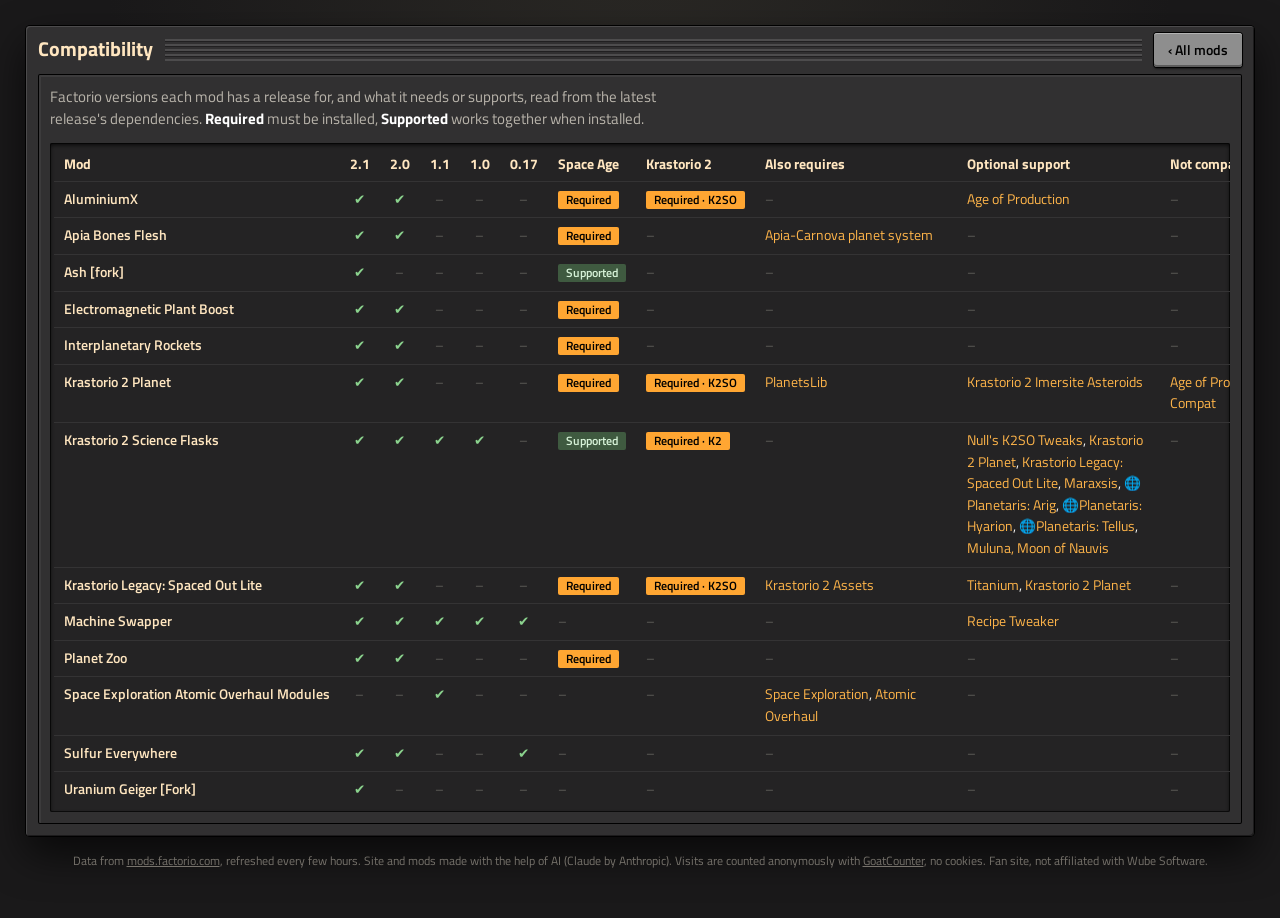
==== compat.html @ c604ada7 "Add download history, in-development list, compatibility table and GoatCounter - The workflow record" ====
<!doctype html>
<html lang="en">
<head>
  <meta charset="utf-8">
  <meta name="viewport" content="width=device-width, initial-scale=1">
  <title>Compatibility · SargaPulcsis</title>
  <meta name="description" content="Which Factorio versions and mods each of SargaPulcsis's mods works with.">
  <link rel="preconnect" href="https://fonts.googleapis.com">
  <link rel="preconnect" href="https://fonts.gstatic.com" crossorigin>
  <link rel="stylesheet" href="https://fonts.googleapis.com/css2?family=Titillium+Web:wght@400;600;700&display=swap">
  <link rel="stylesheet" href="assets/style.css">
</head>
<body data-page="compat">
  <main class="window">
    <div class="titlebar">
      <h1>Compatibility</h1>
      <div class="drag" aria-hidden="true"></div>
      <a class="btn" href="index.html">‹ All mods</a>
    </div>
    <div class="inner">
      <p class="lead">Factorio versions each mod has a release for, and what it needs or supports, read from the latest release's dependencies. <b>Required</b> must be installed, <b>Supported</b> works together when installed.</p>
      <div class="table-scroll deep" id="compat"></div>
    </div>
  </main>

  <p class="footer">Data from <a href="https://mods.factorio.com/user/SargaPulcsis">mods.factorio.com</a>, refreshed every few hours. Site and mods made with the help of AI (Claude by Anthropic). Visits are counted anonymously with <a href="https://www.goatcounter.com">GoatCounter</a>, no cookies. Fan site, not affiliated with Wube Software.</p>

  <script src="data/mods.js"></script>
  <script src="assets/app.js"></script>
  <script data-goatcounter="https://sargapulcsis.goatcounter.com/count" async src="https://gc.zgo.at/count.js"></script>
</body>
</html>
---- assets/style.css ----
/* Styled after the Factorio in-game GUI: bevelled frames, inset panels,
   beige headings and the orange hover glow. */
:root {
  --page: #1a191a;
  --frame: #313031;
  --frame-hi: #4c4b4c;
  --frame-lo: #1c1b1c;
  --deep: #242324;
  --deep-2: #2b2a2b;
  --text: #ffffff;
  --muted: #b9b4ab;
  --heading: #ffe6c0;
  --orange: #ffa632;
  --link: #ffb54a;
  --button: #8e8e8e;
  --button-hi: #b4b4b4;
  --button-lo: #5c5c5c;
  --green: #5eb663;
  --green-hi: #8bd38e;
  --green-lo: #397a3d;
  --max: 1720px;
  --card: clamp(136px, 11vw, 240px);
}

* { box-sizing: border-box; }

/* text grows a little on big screens so wide layouts don't look empty */
html { background: var(--page); font-size: clamp(15px, 0.3vw + 11px, 18px); }

body {
  margin: 0;
  min-height: 100vh;
  padding: clamp(12px, 2vw, 40px) clamp(8px, 2vw, 40px) 48px;
  background:
    radial-gradient(ellipse at 50% -20%, #2c2a26 0%, transparent 60%),
    var(--page);
  color: var(--text);
  font: 400 1rem/1.5 "Titillium Web", system-ui, sans-serif;
}

a { color: var(--link); }
a:hover { color: var(--orange); }

/* ---------- window frame ---------- */

.window {
  max-width: var(--max);
  margin: 0 auto;
  padding: 0 12px 12px;
  background: var(--frame);
  border-radius: 4px;
  box-shadow:
    inset 1px 1px 0 var(--frame-hi),
    inset -1px -1px 0 var(--frame-lo),
    0 0 0 1px #000,
    0 18px 40px #000a;
}

.titlebar {
  display: flex;
  align-items: center;
  gap: 12px;
  min-height: 48px;
}

.titlebar h1 {
  margin: 0;
  font-size: 1.35rem;
  font-weight: 700;
  color: var(--heading);
  white-space: nowrap;
  overflow: hidden;
  text-overflow: ellipsis;
}

/* the striped "drag handle" that fills Factorio title bars */
.drag {
  flex: 1;
  min-width: 24px;
  height: 22px;
  background: repeating-linear-gradient(
    to bottom,
    #545354 0 2px,
    #1d1c1d 2px 3px,
    transparent 3px 5px
  );
  opacity: .8;
}

.inner {
  background: var(--frame);
  padding: 12px;
  border-radius: 2px;
  box-shadow: inset 0 0 0 1px #000, inset 1px 1px 0 2px #3c3b3c;
}

.deep {
  background: var(--deep);
  border-radius: 2px;
  box-shadow: inset 0 2px 4px #000c, inset 0 0 0 1px #0d0d0d;
}

.section-title {
  margin: 20px 0 8px;
  font-size: 1.05rem;
  font-weight: 700;
  color: var(--heading);
}
.section-title:first-child { margin-top: 0; }

/* ---------- buttons ---------- */

.btn {
  display: inline-flex;
  align-items: center;
  gap: 6px;
  padding: 4px 14px;
  min-height: 34px;
  border: 0;
  border-radius: 3px;
  background: var(--button);
  color: #000;
  font: 600 .94rem/1 "Titillium Web", sans-serif;
  text-decoration: none;
  white-space: nowrap;
  cursor: pointer;
  box-shadow:
    inset 0 1px 0 var(--button-hi),
    inset 0 -2px 0 var(--button-lo),
    0 0 0 1px #000,
    0 2px 2px #0008;
}
.btn:hover, .btn:focus-visible {
  background: var(--orange);
  color: #000;
  box-shadow: inset 0 1px 0 #ffd08a, inset 0 -2px 0 #b06a10, 0 0 0 1px #000, 0 0 10px #ffa63266;
  outline: none;
}
.btn:active { transform: translateY(1px); }

.btn.green {
  background: var(--green);
  box-shadow: inset 0 1px 0 var(--green-hi), inset 0 -2px 0 var(--green-lo), 0 0 0 1px #000, 0 2px 2px #0008;
}
.btn.green:hover, .btn.green:focus-visible {
  background: var(--green-hi);
  box-shadow: inset 0 1px 0 #c3f0c4, inset 0 -2px 0 var(--green-lo), 0 0 0 1px #000, 0 0 10px #8bd38e66;
}

/* ---------- home: intro + stats ---------- */

.intro {
  display: flex;
  flex-wrap: wrap;
  gap: 12px 24px;
  align-items: center;
  justify-content: space-between;
  margin-bottom: 12px;
}
.intro p { margin: 0; color: var(--muted); max-width: 52ch; }

.ai-note {
  margin: 10px 0 0;
  padding: 5px 10px;
  border-left: 3px solid var(--orange);
  background: #2a2723;
  font-size: .85rem;
  color: var(--muted);
}
.ai-note b { color: var(--heading); font-weight: 600; }

.stats { display: flex; flex-wrap: wrap; gap: 8px; }
.stat {
  padding: 6px 14px;
  min-width: 110px;
}
.stat b { display: block; font-size: 1.25rem; font-weight: 700; line-height: 1.2; }
.stat span { font-size: .8rem; color: var(--muted); text-transform: uppercase; letter-spacing: .06em; }

/* ---------- home: looping carousel ---------- */

.belt {
  position: relative;
  overflow: hidden;
  padding: 18px 0;
  -webkit-mask-image: linear-gradient(90deg, transparent, #000 6%, #000 94%, transparent);
          mask-image: linear-gradient(90deg, transparent, #000 6%, #000 94%, transparent);
}

.track {
  display: flex;
  gap: 16px;
  width: max-content;
  padding: 0 8px;
  animation: belt var(--belt-time, 60s) linear infinite;
}
/* mouse hover keeps it moving (see app.js); only keyboard focus stops it */
.belt:has(.card:focus-visible) .track { animation-play-state: paused; }

@keyframes belt {
  to { transform: translateX(-50%); }
}

.card {
  flex: none;
  width: var(--card);
  padding: 10px 10px 8px;
  background: var(--frame);
  border-radius: 3px;
  color: var(--text);
  text-decoration: none;
  box-shadow: inset 1px 1px 0 var(--frame-hi), inset -1px -1px 0 var(--frame-lo), 0 0 0 1px #000, 0 4px 8px #0009;
  transition: transform .15s ease, box-shadow .15s ease;
}
.card .slot {
  display: block;
  aspect-ratio: 1;
  padding: 6px;
}
.card img {
  display: block;
  width: 100%;
  height: 100%;
  object-fit: cover;
  border-radius: 1px;
}
.card .name {
  display: -webkit-box;
  -webkit-line-clamp: 2;
  -webkit-box-orient: vertical;
  overflow: hidden;
  margin-top: 8px;
  min-height: 2.6em;
  font-weight: 600;
  line-height: 1.3;
  color: var(--heading);
  text-align: center;
}
/* .hot is set by app.js: :hover isn't refreshed while a card slides under a still mouse */
.card.hot, .card:focus-visible {
  outline: none;
  transform: translateY(-4px);
  box-shadow: inset 1px 1px 0 var(--frame-hi), inset -1px -1px 0 var(--frame-lo), 0 0 0 2px var(--orange), 0 0 18px #ffa63255;
}
.card.hot .name, .card:focus-visible .name { color: var(--orange); }

.noimg {
  display: grid;
  place-items: center;
  width: 100%;
  height: 100%;
  color: #5e5c58;
  font-size: 2.5rem;
  font-weight: 700;
}

/* ---------- home: list ---------- */

/* one column normally, two or more on wide screens; the 1px gaps are the separators */
.list {
  display: grid;
  grid-template-columns: repeat(auto-fill, minmax(min(100%, 560px), 1fr));
  gap: 1px;
  list-style: none;
  margin: 0;
  padding: 4px;
  background: #191819;
}
.list li { background: var(--deep); }

.row {
  display: grid;
  grid-template-columns: 56px 1fr auto;
  gap: 14px;
  align-items: center;
  padding: 8px 10px;
  color: var(--text);
  text-decoration: none;
  border-radius: 2px;
}
.row:hover, .row:focus-visible { background: #3a3631; outline: 1px solid var(--orange); }
.row img, .row .noimg { width: 56px; height: 56px; border-radius: 2px; font-size: 1.4rem; background: var(--deep-2); }
.row .t { font-weight: 700; color: var(--heading); }
.row:hover .t { color: var(--orange); }
.row .s {
  display: -webkit-box;
  -webkit-line-clamp: 1;
  -webkit-box-orient: vertical;
  overflow: hidden;
  font-size: .9rem;
  color: var(--muted);
}
.row .meta { text-align: right; font-size: .85rem; color: var(--muted); white-space: nowrap; }
.row .meta b { color: var(--text); font-weight: 600; }

.footer {
  max-width: var(--max);
  margin: 16px auto 0;
  text-align: center;
  font-size: .8rem;
  color: #77736c;
}
.footer a { color: inherit; }

/* ---------- mod page ---------- */

.mod {
  display: grid;
  grid-template-columns: clamp(260px, 22vw, 380px) minmax(0, 1fr);
  gap: 12px;
  align-items: start;
}

.side .slot { padding: 8px; }
.side .slot img, .side .slot .noimg { display: block; width: 100%; aspect-ratio: 1; object-fit: cover; }
.side .summary { margin: 12px 2px; color: var(--muted); }
.side .actions { display: flex; flex-direction: column; gap: 8px; margin-top: 12px; }
.side .actions .btn { justify-content: center; }

.facts { margin: 12px 0 0; padding: 6px 10px; }
.facts div {
  display: flex;
  justify-content: space-between;
  gap: 12px;
  padding: 5px 0;
  font-size: .92rem;
}
.facts div + div { border-top: 1px solid #191819; }
.facts dt { color: var(--muted); }
.facts dd { margin: 0; text-align: right; font-weight: 600; }

.tags { display: flex; flex-wrap: wrap; justify-content: flex-end; gap: 4px; }
.tag {
  padding: 0 7px;
  border-radius: 2px;
  background: #403e3a;
  font-size: .8rem;
  font-weight: 600;
}

.tabs { display: flex; flex-wrap: wrap; gap: 4px; padding: 0 4px; }
.tab {
  padding: 6px 16px 4px;
  border: 0;
  border-radius: 3px 3px 0 0;
  background: #575657;
  color: #fff;
  font: 600 .94rem/1.3 "Titillium Web", sans-serif;
  cursor: pointer;
  box-shadow: inset 0 1px 0 #6d6c6d, 0 0 0 1px #000;
}
.tab:hover { background: #6b5a40; }
.tab[aria-selected="true"] {
  background: var(--deep);
  color: var(--heading);
  box-shadow: inset 0 1px 0 #3a393a, 0 0 0 1px #000;
}
.panel { padding: 16px 20px; min-height: 320px; }
.panel[hidden] { display: none; }

/* rendered markdown from the portal description */
.md { overflow-wrap: anywhere; max-width: 95ch; }
.md > :first-child { margin-top: 0; }
.md h1, .md h2, .md h3, .md h4 { color: var(--heading); line-height: 1.25; margin: 1.3em 0 .5em; }
.md h1 { font-size: 1.5rem; }
.md h2 { font-size: 1.25rem; }
.md h3 { font-size: 1.08rem; }
.md img { max-width: 100%; height: auto; }
.md code { padding: 1px 5px; background: #171617; border-radius: 2px; font-size: .9em; }
.md pre { padding: 10px 12px; background: #171617; border-radius: 2px; overflow-x: auto; }
.md pre code { padding: 0; }
.md table { border-collapse: collapse; display: block; overflow-x: auto; }
.md th, .md td { padding: 4px 10px; border: 1px solid #3d3c3d; }
.md th { background: #2e2d2e; color: var(--heading); }
.md hr { border: 0; border-top: 1px solid #3d3c3d; }
.md blockquote { margin: 0; padding: 2px 14px; border-left: 3px solid var(--orange); color: var(--muted); }

.gallery { display: grid; grid-template-columns: repeat(auto-fill, minmax(220px, 1fr)); gap: 10px; }
.gallery a { display: block; padding: 6px; background: #171617; border-radius: 2px; }
.gallery a:hover { outline: 2px solid var(--orange); }
.gallery img { display: block; width: 100%; height: auto; }

.changes article + article { margin-top: 18px; padding-top: 14px; border-top: 1px solid #3d3c3d; }
.changes header { display: flex; align-items: baseline; gap: 12px; }
.changes h3 { margin: 0; color: var(--heading); font-size: 1.1rem; }
.changes time { color: var(--muted); font-size: .85rem; }
.changes h4 { margin: 8px 0 2px; font-size: .9rem; color: var(--orange); }
.changes ul { margin: 0; padding-left: 20px; }

.versions { width: 100%; border-collapse: collapse; font-size: .95rem; }
.versions th { text-align: left; color: var(--heading); font-weight: 700; padding: 4px 8px; }
.versions td { padding: 6px 8px; border-top: 1px solid #343334; }
.versions td:last-child, .versions th:last-child { text-align: right; }

.missing { padding: 40px; text-align: center; color: var(--muted); }

.nav { display: flex; gap: 8px; }
.lead { margin: 0 0 12px; color: var(--muted); max-width: 80ch; }
.lead b { color: var(--text); }
/* an inset panel inside an inset panel */
.deep2 { background: #1c1b1c; border-radius: 2px; box-shadow: inset 0 0 0 1px #0d0d0d; }

/* ---------- home: in development ---------- */

.upcoming {
  display: grid;
  grid-template-columns: repeat(auto-fill, minmax(min(100%, 420px), 1fr));
  gap: 8px;
  margin: 0;
  padding: 0;
  list-style: none;
}
.upcoming-card {
  display: grid;
  grid-template-columns: 72px minmax(0, 1fr);
  gap: 14px;
  padding: 12px;
  align-items: start;
}
.upcoming-card > img, .upcoming-card > .noimg {
  width: 72px;
  height: 72px;
  border-radius: 2px;
  background: var(--deep-2);
  font-size: 1.8rem;
}
.upcoming-card h3 { margin: 0 0 6px; color: var(--heading); font-size: 1.05rem; }
.upcoming-card h3 small { color: var(--muted); font-weight: 400; font-size: .8rem; }
.upcoming-card p { margin: 8px 0 0; font-size: .9rem; }
.upcoming-card .needs { color: var(--muted); font-size: .82rem; }
.upcoming-card .needs b { color: var(--text); font-weight: 600; }

/* segmented progress bar: Concept → In development → Testing → Released */
.stages { display: flex; gap: 2px; margin: 0; padding: 0; list-style: none; }
.stages li {
  flex: 1;
  min-width: 0;
  padding: 1px 4px;
  overflow: hidden;
  background: #1a191a;
  box-shadow: inset 0 0 0 1px #0d0d0d;
  color: #6d6a65;
  font-size: .68rem;
  letter-spacing: .04em;
  text-align: center;
  text-overflow: ellipsis;
  text-transform: uppercase;
  white-space: nowrap;
}
.stages li.done { background: #4a3a22; color: #e6c999; }
.stages li.now { background: var(--orange); color: #000; font-weight: 700; }

/* ---------- compatibility table ---------- */

.table-scroll { overflow-x: auto; padding: 4px; }
.compat { width: 100%; border-collapse: collapse; font-size: .9rem; }
.compat th, .compat td { padding: 7px 10px; border-top: 1px solid #343334; text-align: left; vertical-align: top; }
.compat thead th { border-top: 0; color: var(--heading); font-weight: 700; white-space: nowrap; }
.compat tbody th { font-weight: 600; white-space: nowrap; }
.compat tbody th a { color: var(--heading); }
.compat a { text-decoration: none; }
.compat a:hover { color: var(--orange); text-decoration: underline; }
.compat .deps { min-width: 15em; line-height: 1.6; }
.compat tbody tr:hover { background: #2e2b27; }
.compat .v { width: 3.2em; text-align: center; }
.compat .yes { color: var(--green-hi); font-weight: 700; }
.compat .na { color: #5e5c58; }
.pill { display: inline-block; padding: 0 8px; border-radius: 2px; font-size: .8rem; font-weight: 600; white-space: nowrap; }
.pill.req { background: var(--orange); color: #000; }
.pill.opt { background: #3f5a40; color: #d6f2d7; }

/* ---------- mod page: download chart ---------- */

.downloads .stats { margin-bottom: 14px; }
.chart { position: relative; }
.chart svg { display: block; overflow: visible; }
.chart .grid { stroke: #383738; stroke-width: 1; }
.chart .axis { fill: var(--muted); font: 12px "Titillium Web", sans-serif; }
.chart .area { fill: var(--orange); opacity: .1; }
.chart .line { fill: none; stroke: var(--orange); stroke-width: 2; stroke-linejoin: round; stroke-linecap: round; }
.chart .dot { fill: var(--orange); stroke: var(--deep); stroke-width: 2; }
.chart .cross { stroke: var(--muted); stroke-width: 1; }
.tip {
  position: absolute;
  transform: translate(-50%, -100%);
  padding: 6px 10px;
  border-radius: 2px;
  background: #121112;
  box-shadow: 0 0 0 1px #000, 0 0 0 2px #4c4b4c, 0 4px 10px #000a;
  font-size: .82rem;
  line-height: 1.35;
  white-space: nowrap;
  pointer-events: none;
}
.tip b { color: var(--heading); }
.tip .rel { color: var(--orange); }
.chart-empty { margin: 0; color: var(--muted); }
.chart-table { margin-top: 12px; }
.chart-table summary { color: var(--link); cursor: pointer; }

/* ---------- small screens / motion ---------- */

@media (max-width: 560px) {
  .titlebar { flex-wrap: wrap; padding: 8px 0; }
  .titlebar .drag { display: none; }
  .titlebar h1 { flex: 1; }
  .nav { width: 100%; }
  .nav .btn { flex: 1; justify-content: center; }
  /* only the current stage keeps its label; the others are plain segments */
  .stages li { min-height: 1.3em; }
  .stages li:not(.now) { font-size: 0; }
  .stages li.now { flex: 3; }
  .upcoming-card { grid-template-columns: 52px minmax(0, 1fr); }
  .upcoming-card > img, .upcoming-card > .noimg { width: 52px; height: 52px; }
}

@media (max-width: 780px) {
  .window { padding: 0 8px 8px; }
  .inner { padding: 8px; }
  .titlebar h1 { font-size: 1.15rem; }
  .mod { grid-template-columns: 1fr; }
  .side .slot { max-width: 220px; margin: 0 auto; }
  .row { grid-template-columns: 48px 1fr; }
  .row img, .row .noimg { width: 48px; height: 48px; }
  .row .meta { grid-column: 2; text-align: left; }
  .panel { padding: 12px; }
  .stat { flex: 1; min-width: 0; }
}

@media (prefers-reduced-motion: reduce) {
  .track { animation: none; }
  .belt { overflow-x: auto; -webkit-mask-image: none; mask-image: none; }
  .track [aria-hidden="true"] { display: none; }
  .card, .card.hot { transition: none; transform: none; }
}
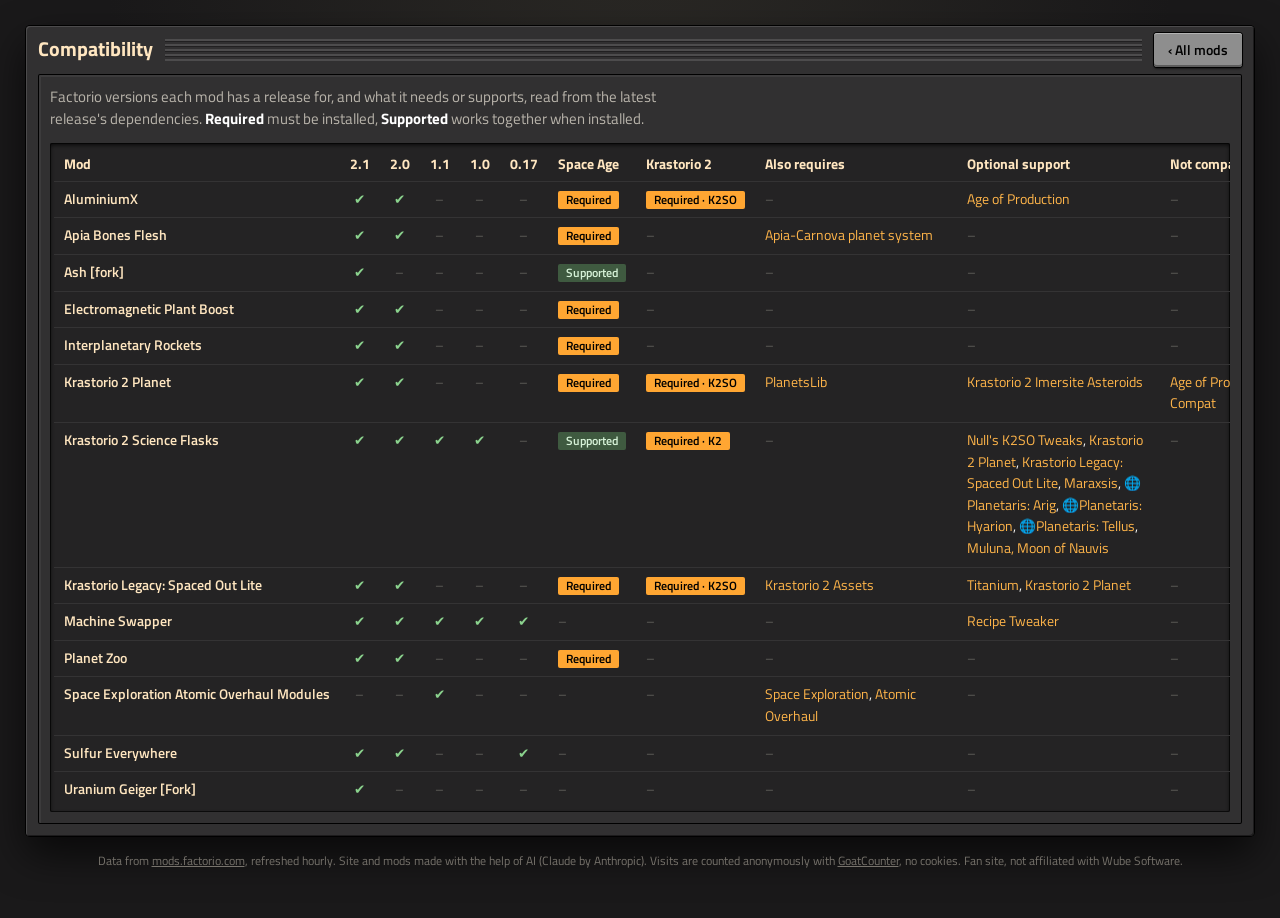
==== commit 496ec0b0: "Refresh the site hourly instead of every 6 hours Download history still records one point per day.  " ====
--- a/compat.html
+++ b/compat.html
@@ -23,7 +23,7 @@
     </div>
   </main>
 
-  <p class="footer">Data from <a href="https://mods.factorio.com/user/SargaPulcsis">mods.factorio.com</a>, refreshed every few hours. Site and mods made with the help of AI (Claude by Anthropic). Visits are counted anonymously with <a href="https://www.goatcounter.com">GoatCounter</a>, no cookies. Fan site, not affiliated with Wube Software.</p>
+  <p class="footer">Data from <a href="https://mods.factorio.com/user/SargaPulcsis">mods.factorio.com</a>, refreshed hourly. Site and mods made with the help of AI (Claude by Anthropic). Visits are counted anonymously with <a href="https://www.goatcounter.com">GoatCounter</a>, no cookies. Fan site, not affiliated with Wube Software.</p>
 
   <script src="data/mods.js"></script>
   <script src="assets/app.js"></script>
